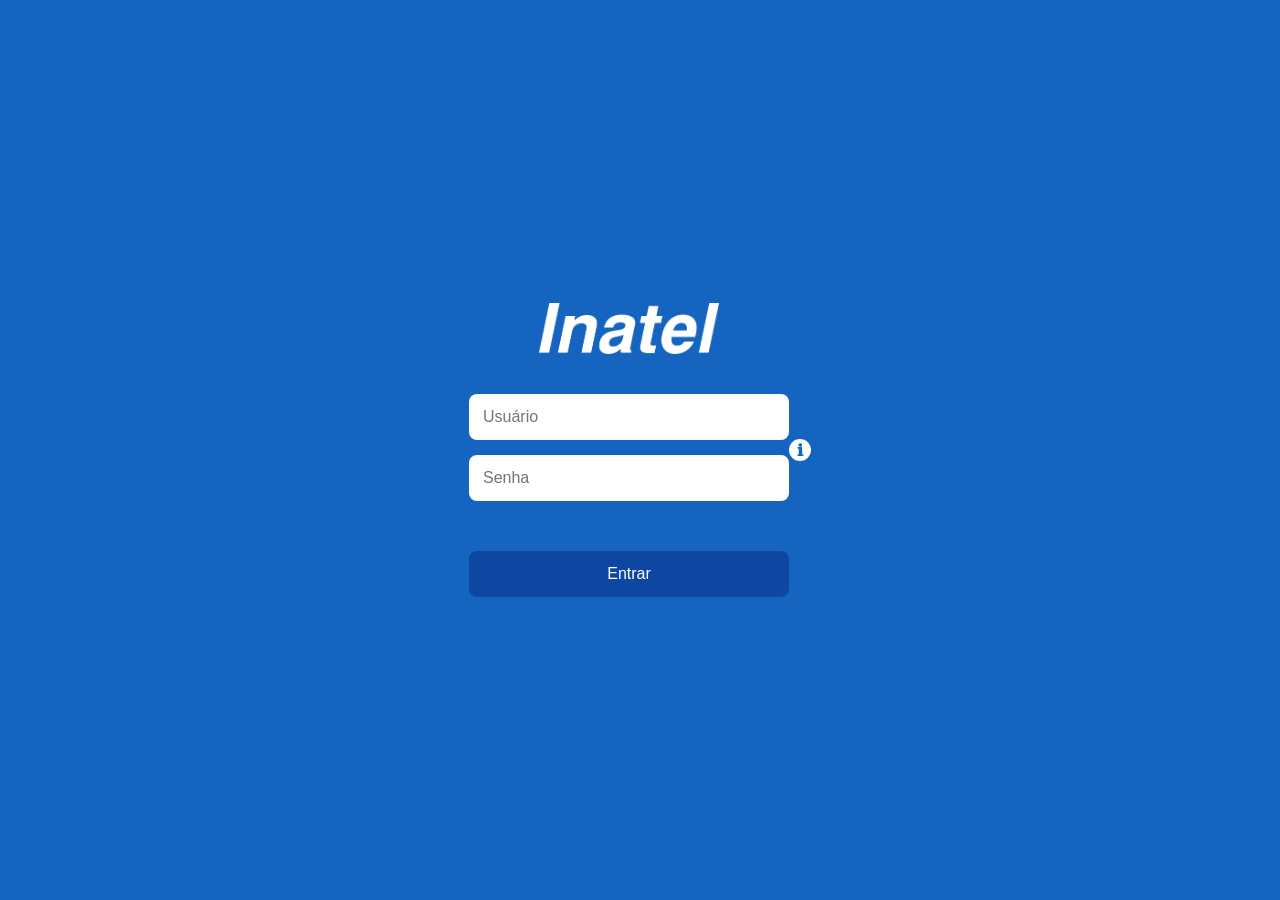
==== login.html @ 997db1fe "Criado uma pagina para fazer login, ainda falta adicionar umas coisas" ====
<!DOCTYPE html>
<html lang="pt-BR">
<head>
    <meta charset="UTF-8">
    <meta name="viewport" content="width=device-width, initial-scale=1.0">
    <title>Login</title>
    <link rel="stylesheet" href="login.css">
</head>
<body>

<div class="login-container">

    <img src="/img/Inatel Branco.png" alt="Logo" class="logo">

    <form id="loginForm">

        <input
            type="text"
            id="usuario"
            placeholder="Usuário"
            required
        >

        <input
            type="password"
            id="senha"
            placeholder="Senha"
            required
        >

        <p id="mensagem"></p>

        <button type="submit">Entrar</button>

    </form>

</div>

<div class="info-container">
    <span class="info-icon">&#8505;</span>

    <div class="tooltip">
        Professor, a ideia é usar o próprio login do usuário na rede inatel aqui. <br> <br>
        Criei essa parte de login para ter uma imersão mais realista da aplicação. <br> <br>
        Usuário: 123456
        Senha: RaphaelCardoso
        Espero que goste!
    </div>
</div>

<script src="login.js"></script>

</body>
</html>
---- login.css ----
*{
    margin: 0;
    padding: 0;
    box-sizing: border-box;
    font-family: Arial, Helvetica, sans-serif;
}

body{
    height: 100vh;
    display: flex;
    justify-content: center;
    align-items: center;
    background-color: #1565c0;
}

.login-container{
    display: flex;
    flex-direction: column;
    align-items: center;
    gap: 20px;
}

.logo{
    width: 180px;
    margin-bottom: 20px;
}

form{
    display: flex;
    flex-direction: column;
    gap: 15px;
    width: 320px;
}

input{
    padding: 14px;
    border: none;
    border-radius: 8px;
    font-size: 16px;
}

input:focus{
    outline: 2px solid #ffffff;
}

button{
    padding: 14px;
    border: none;
    border-radius: 8px;
    background-color: #0d47a1;
    color: white;
    font-size: 16px;
    cursor: pointer;
    transition: 0.3s;
}

button:hover{
    background-color: #08306b;
}

#mensagem{
    min-height: 20px;
    text-align: center;
    font-weight: bold;
}

.info-container{
    position: relative;
    display: inline-block;
}

.info-icon{
    width: 22px;
    height: 22px;
    border-radius: 50%;
    background-color: #ffffff;
    color: #1565c0;
    font-weight: bold;
    display: flex;
    justify-content: center;
    align-items: center;
    cursor: pointer;
    user-select: none;
}

.tooltip{
    position: absolute;
    bottom: 130%;
    left: 50%;
    transform: translateX(-50%);

    width: 250px;
    padding: 10px;

    background-color: rgba(0,0,0,0.85);
    color: white;
    font-size: 14px;
    text-align: center;

    border-radius: 8px;

    opacity: 0;
    visibility: hidden;

    transition: 0.3s;
}

.tooltip::after{
    content: "";
    position: absolute;
    top: 100%;
    left: 50%;
    transform: translateX(-50%);

    border-width: 6px;
    border-style: solid;
    border-color: rgba(0,0,0,0.85) transparent transparent transparent;
}

.info-container:hover .tooltip{
    opacity: 1;
    visibility: visible;
}
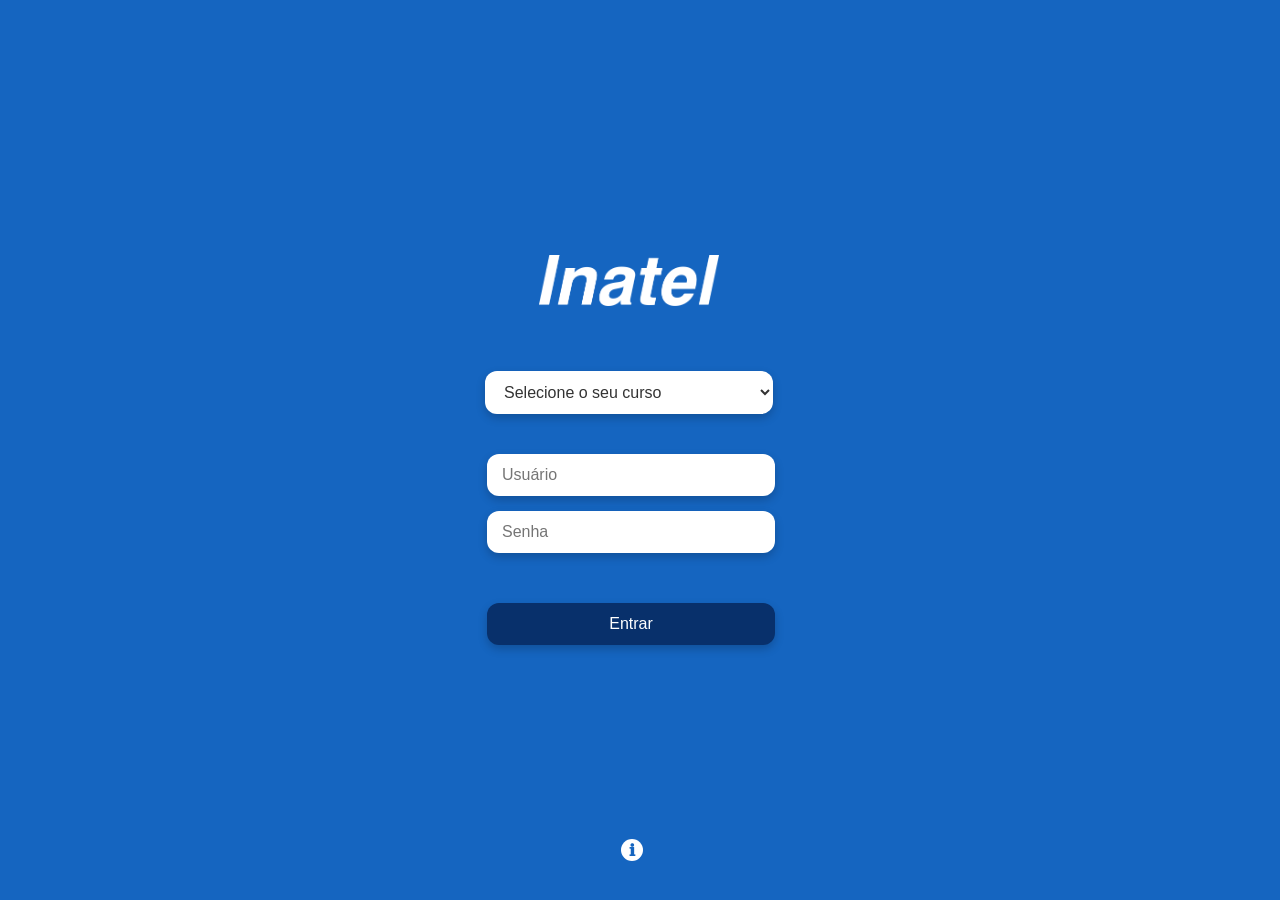
==== commit 12428e2a: "Alteado algumas partes do layout dos arquivos" ====
--- a/login.html
+++ b/login.html
@@ -10,9 +10,44 @@
 
 <div class="login-container">
 
-    <img src="/img/Inatel Branco.png" alt="Logo" class="logo">
+    <img src="img/Inatel Branco.png" alt="Logo" class="logo">
 
     <form id="loginForm">
+
+            <div id="filtros">
+       
+        
+        <select id="filtroCurso">
+
+            <option value="todos">Selecione o seu curso</option>
+
+            <option value="Engenharia de Software">
+                Engenharia de Software
+            </option>
+
+            <option value="Engenharia Elétrica">
+                Engenharia Elétrica
+            </option>
+
+            <option value="Engenharia de Computação">
+                Engenharia de Computação
+            </option>
+
+            <option value="Engenharia de Telecomunicações">
+                Engenharia de Telecomunicações
+            </option>
+
+            <option value="Engenharia de Automação">
+                Engenharia de Automação
+            </option>
+
+            <option value="Engenharia de Produção">
+                Engenharia de Produção
+            </option>
+
+        </select>
+
+    </div>
 
         <input
             type="text"
@@ -40,10 +75,11 @@
     <span class="info-icon">&#8505;</span>
 
     <div class="tooltip">
-        Professor, a ideia é usar o próprio login do usuário na rede inatel aqui. <br> <br>
+        Professor, a ideia é usar o próprio login do usuário na rede Inatel aqui. <br> <br>
         Criei essa parte de login para ter uma imersão mais realista da aplicação. <br> <br>
-        Usuário: 123456
-        Senha: RaphaelCardoso
+        Além disso, seria por aqui que diferenciaremos Aluno e Empresa. Pois haveria um padrão para as empresas. <br> <br>
+        Usuário: 123456 <br>
+        Senha: ProfessorRaphael <br> <br>
         Espero que goste!
     </div>
 </div>
--- a/login.css
+++ b/login.css
@@ -43,21 +43,6 @@
     outline: 2px solid #ffffff;
 }
 
-button{
-    padding: 14px;
-    border: none;
-    border-radius: 8px;
-    background-color: #0d47a1;
-    color: white;
-    font-size: 16px;
-    cursor: pointer;
-    transition: 0.3s;
-}
-
-button:hover{
-    background-color: #08306b;
-}
-
 #mensagem{
     min-height: 20px;
     text-align: center;
@@ -67,6 +52,8 @@
 .info-container{
     position: relative;
     display: inline-block;
+    bottom: -400px;
+    right: 168px;
 }
 
 .info-icon{
@@ -120,4 +107,75 @@
 .info-container:hover .tooltip{
     opacity: 1;
     visibility: visible;
-}+}
+
+#filtros {
+    width: 100%;
+    display: flex;
+    flex-direction: column;
+    align-items: center;
+    margin: 25px 0;
+}
+
+#filtros label {
+    color: var(--cor-click);
+    font-size: 1rem;
+    font-weight: 600;
+    margin-bottom: 8px;
+}
+
+
+#filtroCurso{
+    width: 320px;
+    max-width: 90%;
+    padding: 12px 15px;
+    font-size: 1rem;
+    border: none;
+    border-radius: 12px;
+    background: white;
+    color: #333;
+    box-shadow: 0 4px 10px rgba(0,0,0,0.2);
+    cursor: pointer;
+    transition: all 0.3s ease;
+}
+
+#loginForm input{
+    margin-left: 18px;
+    width: 320px;
+    max-width: 90%;
+    padding: 12px 15px;
+    font-size: 1rem;
+    border: none;
+    border-radius: 12px;
+    background: white;
+    color: #333;
+    box-shadow: 0 4px 10px rgba(0,0,0,0.2);
+    cursor: pointer;
+    transition: all 0.3s ease;
+}
+
+#loginForm button{
+    margin-left: 18px;
+    width: 320px;
+    max-width: 90%;
+    padding: 12px 15px;
+    font-size: 1rem;
+    border: none;
+    border-radius: 12px;
+    background: #08306b;
+    color: white;
+    box-shadow: 0 4px 10px rgba(0,0,0,0.2);
+    cursor: pointer;
+    transition: all 0.3s ease;
+}
+
+#filtroCurso:hover {
+    transform: translateY(-2px);
+    box-shadow: 0 6px 15px rgba(0,0,0,0.25);
+}
+
+#filtroCurso:focus {
+    outline: none;
+    border: 2px solid var(--cor-click);
+    box-shadow: 0 0 10px var(--cor-click);
+}
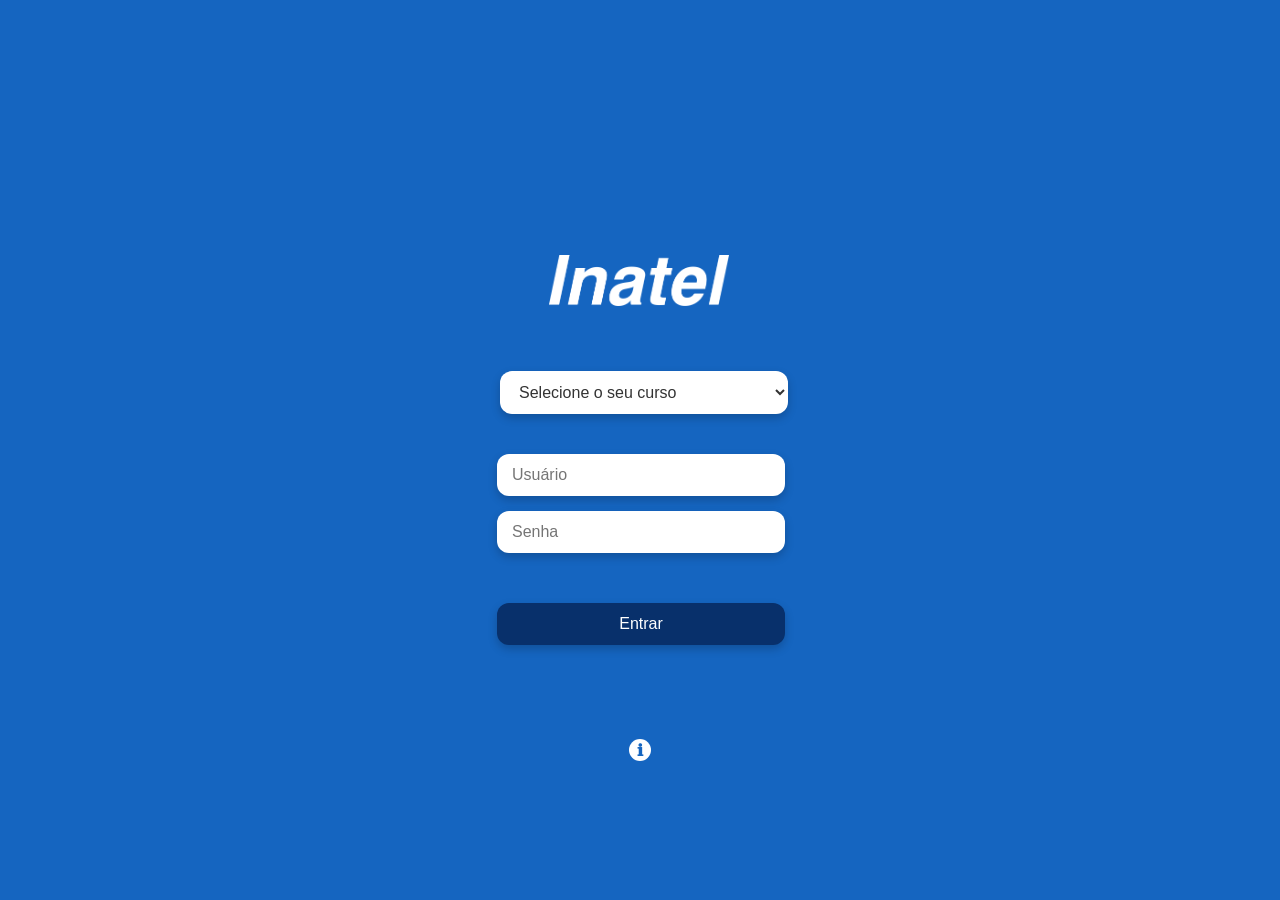
==== commit 4bc6e388: "Pequenas alterações em textos" ====
--- a/login.html
+++ b/login.html
@@ -77,9 +77,11 @@
     <div class="tooltip">
         Professor, a ideia é usar o próprio login do usuário na rede Inatel aqui. <br> <br>
         Criei essa parte de login para ter uma imersão mais realista da aplicação. <br> <br>
-        Além disso, seria por aqui que diferenciaremos Aluno e Empresa. Pois haveria um padrão para as empresas. <br> <br>
-        Usuário: 123456 <br>
-        Senha: ProfessorRaphael <br> <br>
+        Além disso, seria por aqui que diferenciaremos Aluno e Empresa. Pois empresas não precisariam de curso e teriam nome próprio, ao invés de números. <br> <br>
+        Usuário: 123 <br>
+        Senha: 547662 <br> <br>
+        <br>
+        Não há necessidade de colocar curso, seu login é diferente rs.<br><br>
         Espero que goste!
     </div>
 </div>
--- a/login.css
+++ b/login.css
@@ -1,5 +1,6 @@
 *{
     margin: 0;
+    margin-left: 10px;
     padding: 0;
     box-sizing: border-box;
     font-family: Arial, Helvetica, sans-serif;
@@ -52,8 +53,8 @@
 .info-container{
     position: relative;
     display: inline-block;
-    bottom: -400px;
-    right: 168px;
+    bottom: -300px;
+    right: 190px;
 }
 
 .info-icon{
@@ -75,20 +76,15 @@
     bottom: 130%;
     left: 50%;
     transform: translateX(-50%);
-
     width: 250px;
     padding: 10px;
-
     background-color: rgba(0,0,0,0.85);
     color: white;
     font-size: 14px;
     text-align: center;
-
     border-radius: 8px;
-
     opacity: 0;
     visibility: hidden;
-
     transition: 0.3s;
 }
 
@@ -98,7 +94,6 @@
     top: 100%;
     left: 50%;
     transform: translateX(-50%);
-
     border-width: 6px;
     border-style: solid;
     border-color: rgba(0,0,0,0.85) transparent transparent transparent;
